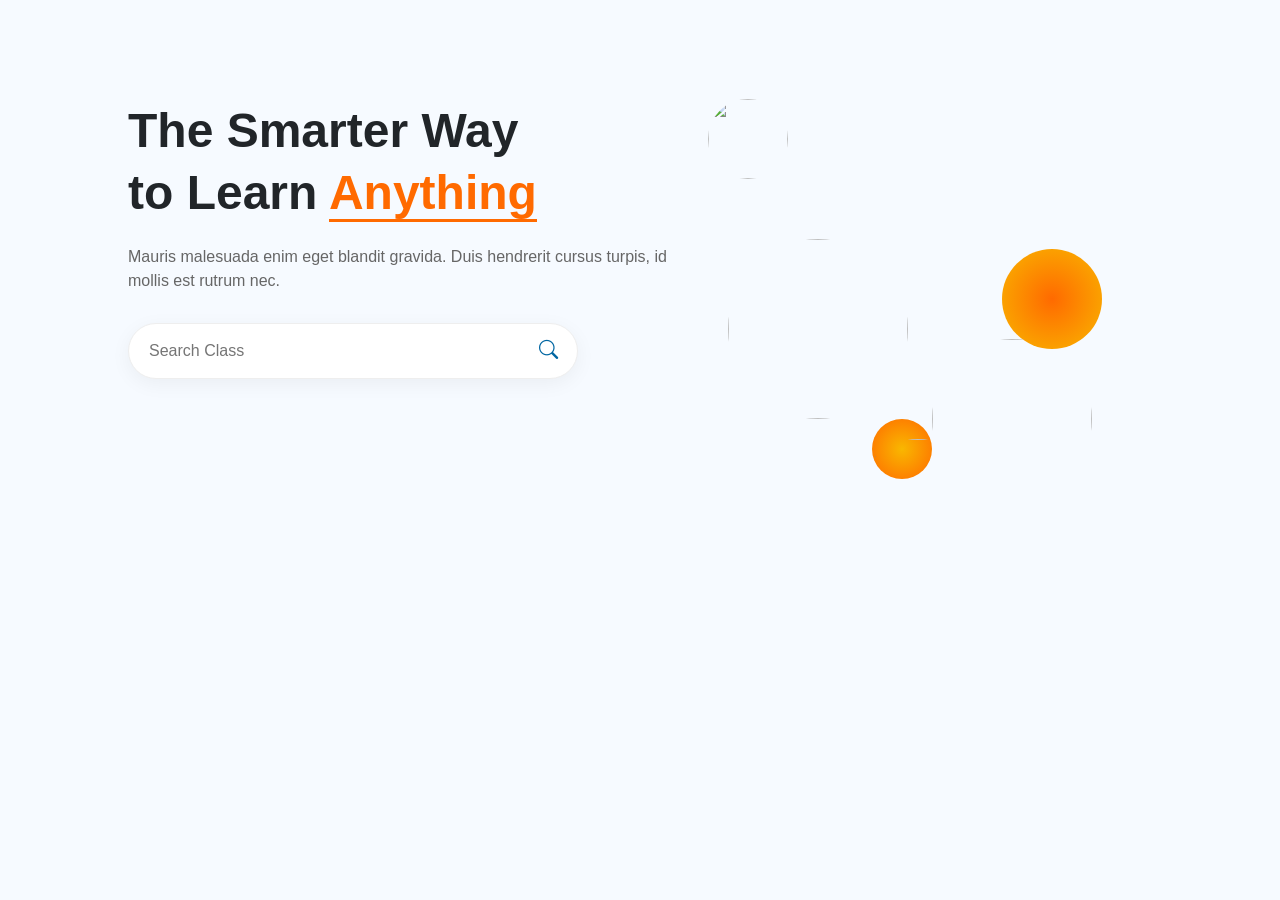
==== demo.html @ 095716b4 "index page upadate index page upadate" ====
<!DOCTYPE html>
<html lang="en">
<head>
  <meta charset="UTF-8">
  <title>Hero Section with Floating Circles</title>
  <meta name="viewport" content="width=device-width, initial-scale=1">
  <link href="https://cdn.jsdelivr.net/npm/bootstrap@5.3.3/dist/css/bootstrap.min.css" rel="stylesheet">
  <style>
    body {
      margin: 0;
      font-family: 'Segoe UI', sans-serif;
      background: #f6faff;
      overflow-x: hidden;
    }

    .hero {
      position: relative;
      display: flex;
      align-items: center;
      justify-content: space-between;
      padding: 100px 10%;
      overflow: hidden;
    }

    .hero .content {
      max-width: 550px;
      z-index: 2;
    }

    .hero h1 {
      font-size: 3rem;
      font-weight: 800;
      line-height: 1.3;
    }

    .hero h1 span {
      color: #ff6a00;
      border-bottom: 3px solid #ff6a00;
    }

    .hero p {
      margin: 20px 0 30px;
      color: #666;
    }

    .hero .search-box {
      position: relative;
      width: 100%;
      max-width: 450px;
    }

    .hero .search-box input {
      width: 100%;
      padding: 15px 60px 15px 20px;
      border-radius: 50px;
      border: 1px solid #eee;
      box-shadow: 0 5px 20px rgba(0,0,0,0.05);
    }

    .hero .search-box i {
      position: absolute;
      top: 50%;
      right: 20px;
      transform: translateY(-50%);
      font-size: 1.2rem;
      color: #0066a2;
    }

    .hero .visuals {
      position: relative;
      flex: 1;
      display: flex;
      justify-content: center;
      align-items: center;
    }

    .circle {
      position: absolute;
      border-radius: 50%;
      transition: transform 0.1s linear;
    }

    .circle img {
      width: 100%;
      height: 100%;
      object-fit: cover;
      border-radius: 50%;
    }

    .circle1 { width: 180px; height: 180px; top: 0; left: 50px; z-index: 1; }
    .circle2 { width: 120px; height: 120px; top: 200px; left: 180px; z-index: 2; }
    .circle3 { width: 160px; height: 160px; top: 100px; right: 60px; z-index: 1; }
    .circle4 { width: 80px; height: 80px; bottom: 60px; left: 30px; z-index: 1; }
    .circle5 {
      width: 60px; height: 60px; top: 180px; right: 220px;
      background: radial-gradient(circle at center, #f9b700, #ff6a00);
    }

    .circle6 {
      width: 100px; height: 100px; top: 10px; right: 50px;
      background: radial-gradient(circle at center, #ff6a00, #f9b700);
    }
  </style>
</head>
<body>

<section class="hero" id="hero-section">
  <div class="content">
    <h1>The Smarter Way <br> to Learn <span>Anything</span></h1>
    <p>Mauris malesuada enim eget blandit gravida. Duis hendrerit cursus turpis, id mollis est rutrum nec.</p>
    <div class="search-box">
      <input type="text" placeholder="Search Class">
      <i class="bi bi-search"></i>
    </div>
  </div>
  <div class="visuals">
    <!-- Circular images -->
    <div class="circle circle1"><img src="https://via.placeholder.com/180" alt=""></div>
    <div class="circle circle2"><img src="https://via.placeholder.com/120" alt=""></div>
    <div class="circle circle3"><img src="https://via.placeholder.com/160" alt=""></div>
    <div class="circle circle4"><img src="https://via.placeholder.com/80" alt=""></div>

    <!-- Gradient circles -->
    <div class="circle circle5"></div>
    <div class="circle circle6"></div>
  </div>
</section>

<!-- Bootstrap Icons -->
<link rel="stylesheet" href="https://cdn.jsdelivr.net/npm/bootstrap-icons@1.10.5/font/bootstrap-icons.css">

<script>
  // Mouse parallax effect
  document.addEventListener('mousemove', e => {
    const circles = document.querySelectorAll('.circle');
    const x = e.clientX / window.innerWidth - 0.5;
    const y = e.clientY / window.innerHeight - 0.5;

    circles.forEach((circle, index) => {
      const speed = (index + 1) * 5;
      circle.style.transform = `translate(${x * speed}px, ${y * speed}px)`;
    });
  });
</script>

</body>
</html>
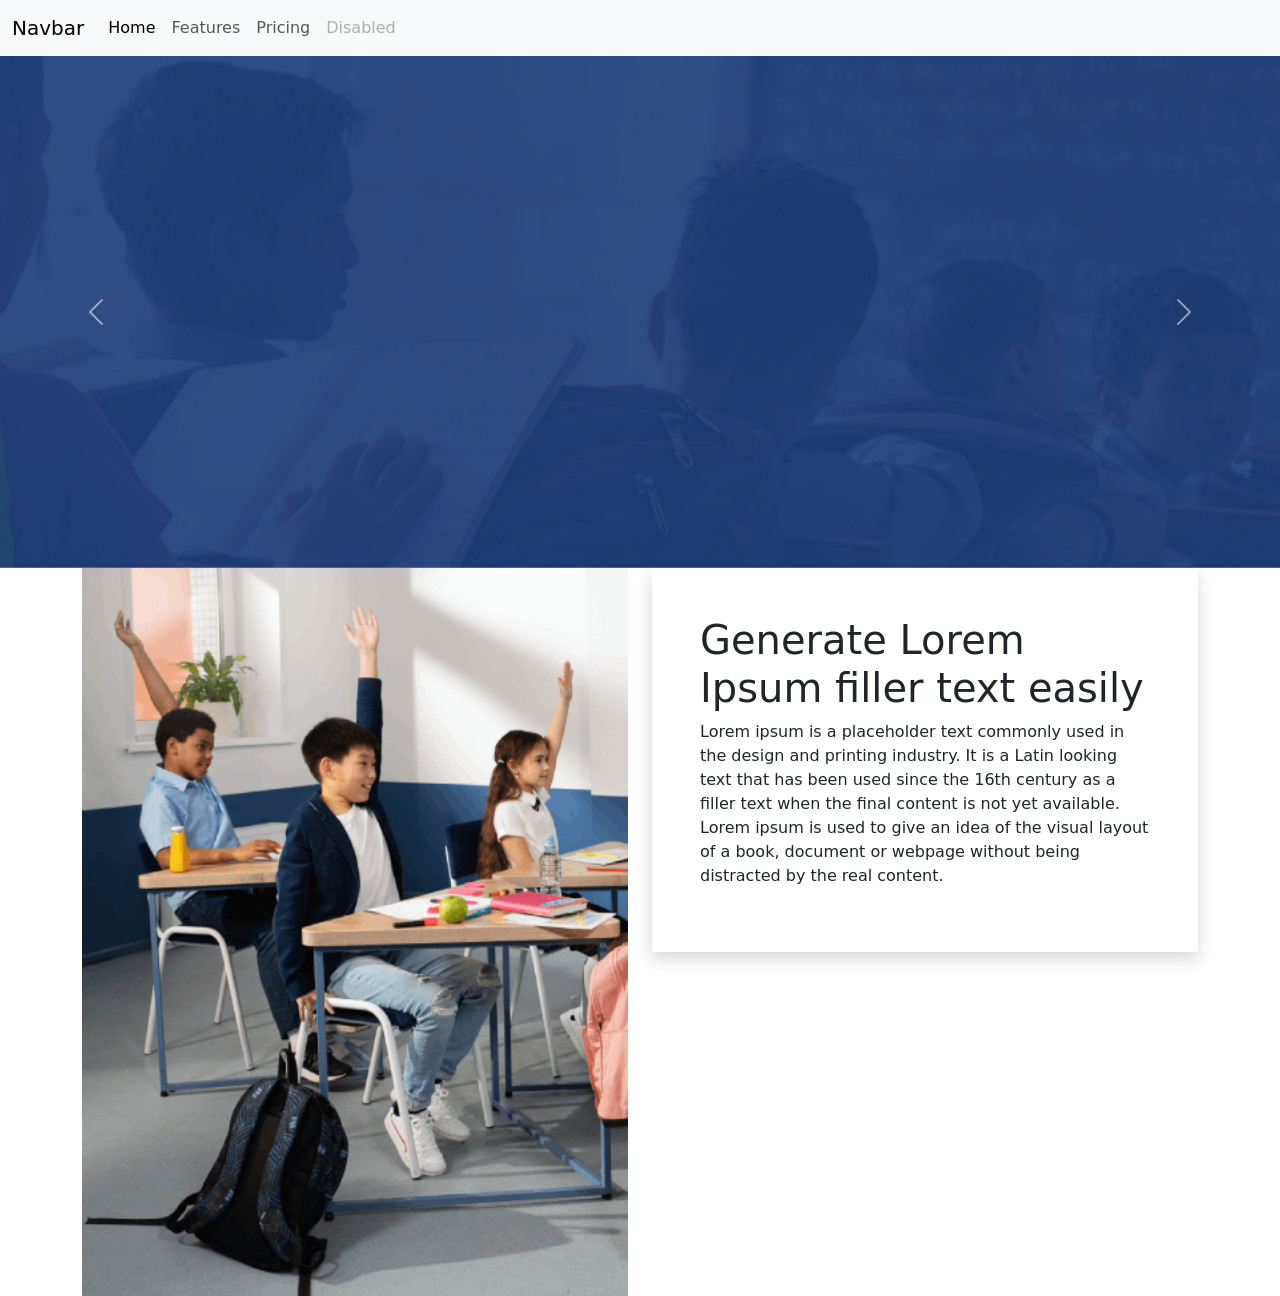
==== commit a58b6215: "add" ====
--- a/demo.html
+++ b/demo.html
@@ -1,147 +1,96 @@
 <!DOCTYPE html>
 <html lang="en">
+
 <head>
   <meta charset="UTF-8">
-  <title>Hero Section with Floating Circles</title>
-  <meta name="viewport" content="width=device-width, initial-scale=1">
-  <link href="https://cdn.jsdelivr.net/npm/bootstrap@5.3.3/dist/css/bootstrap.min.css" rel="stylesheet">
-  <style>
-    body {
-      margin: 0;
-      font-family: 'Segoe UI', sans-serif;
-      background: #f6faff;
-      overflow-x: hidden;
-    }
+  <meta name="viewport" content="width=device-width, initial-scale=1.0">
+  <title>Document</title>
+  <link href="https://cdn.jsdelivr.net/npm/bootstrap@5.0.2/dist/css/bootstrap.min.css" rel="stylesheet"
+    integrity="sha384-EVSTQN3/azprG1Anm3QDgpJLIm9Nao0Yz1ztcQTwFspd3yD65VohhpuuCOmLASjC" crossorigin="anonymous">
+</head>
 
-    .hero {
-      position: relative;
-      display: flex;
-      align-items: center;
-      justify-content: space-between;
-      padding: 100px 10%;
-      overflow: hidden;
-    }
+<body>
+  <header>
+    <nav class="navbar navbar-expand-lg navbar-light bg-light">
+      <div class="container-fluid">
+        <a class="navbar-brand" href="#">Navbar</a>
+        <button class="navbar-toggler" type="button" data-bs-toggle="collapse" data-bs-target="#navbarNav"
+          aria-controls="navbarNav" aria-expanded="false" aria-label="Toggle navigation">
+          <span class="navbar-toggler-icon"></span>
+        </button>
+        <div class="collapse navbar-collapse" id="navbarNav">
+          <ul class="navbar-nav">
+            <li class="nav-item">
+              <a class="nav-link active" aria-current="page" href="#">Home</a>
+            </li>
+            <li class="nav-item">
+              <a class="nav-link" href="#">Features</a>
+            </li>
+            <li class="nav-item">
+              <a class="nav-link" href="#">Pricing</a>
+            </li>
+            <li class="nav-item">
+              <a class="nav-link disabled" href="#" tabindex="-1" aria-disabled="true">Disabled</a>
+            </li>
+          </ul>
+        </div>
+      </div>
+    </nav>
+  </header>
+  <section>
+    <div id="carouselExampleControls" class="carousel slide" data-bs-ride="carousel">
+      <div class="carousel-inner">
+        <div class="carousel-item active">
+          <img src="images/banner1.png" class="d-block w-100" alt="...">
+        </div>
+        <div class="carousel-item">
+          <img src="images/banner1.png" class="d-block w-100" alt="...">
+        </div>
+        <div class="carousel-item">
+          <img src="images/banner1.png" class="d-block w-100" alt="...">
+        </div>
+      </div>
+      <button class="carousel-control-prev" type="button" data-bs-target="#carouselExampleControls"
+        data-bs-slide="prev">
+        <span class="carousel-control-prev-icon" aria-hidden="true"></span>
+        <span class="visually-hidden">Previous</span>
+      </button>
+      <button class="carousel-control-next" type="button" data-bs-target="#carouselExampleControls"
+        data-bs-slide="next">
+        <span class="carousel-control-next-icon" aria-hidden="true"></span>
+        <span class="visually-hidden">Next</span>
+      </button>
+    </div>
+  </section>
 
-    .hero .content {
-      max-width: 550px;
-      z-index: 2;
-    }
+  <section>
+    <div class="container">
+      <div class="row">
+        <div class="col-lg-6 col-md-6 col-12">
+          <div>
+            <img src="images/about.png" alt="" class="img-fluid w-100">
+          </div>
+        </div>
+        <div class="col-lg-6 col-md-6 col-12">
+          <div class="shadow p-5">
+            <h1>Generate Lorem Ipsum filler text easily</h1>
+            <p>Lorem ipsum is a placeholder text commonly used in the design and printing industry. It is a Latin
+              looking text that has been used since the 16th century as a filler text when the final content is not yet
+              available. Lorem ipsum is used to give an idea of the visual layout of a book, document or webpage without
+              being distracted by the real content.</p>
+          </div>
+        </div>
+      </div>
+    </div>
+  </section>
 
-    .hero h1 {
-      font-size: 3rem;
-      font-weight: 800;
-      line-height: 1.3;
-    }
 
-    .hero h1 span {
-      color: #ff6a00;
-      border-bottom: 3px solid #ff6a00;
-    }
+  <script src="https://cdn.jsdelivr.net/npm/@popperjs/core@2.9.2/dist/umd/popper.min.js"
+    integrity="sha384-IQsoLXl5PILFhosVNubq5LC7Qb9DXgDA9i+tQ8Zj3iwWAwPtgFTxbJ8NT4GN1R8p"
+    crossorigin="anonymous"></script>
+  <script src="https://cdn.jsdelivr.net/npm/bootstrap@5.0.2/dist/js/bootstrap.min.js"
+    integrity="sha384-cVKIPhGWiC2Al4u+LWgxfKTRIcfu0JTxR+EQDz/bgldoEyl4H0zUF0QKbrJ0EcQF"
+    crossorigin="anonymous"></script>
+</body>
 
-    .hero p {
-      margin: 20px 0 30px;
-      color: #666;
-    }
-
-    .hero .search-box {
-      position: relative;
-      width: 100%;
-      max-width: 450px;
-    }
-
-    .hero .search-box input {
-      width: 100%;
-      padding: 15px 60px 15px 20px;
-      border-radius: 50px;
-      border: 1px solid #eee;
-      box-shadow: 0 5px 20px rgba(0,0,0,0.05);
-    }
-
-    .hero .search-box i {
-      position: absolute;
-      top: 50%;
-      right: 20px;
-      transform: translateY(-50%);
-      font-size: 1.2rem;
-      color: #0066a2;
-    }
-
-    .hero .visuals {
-      position: relative;
-      flex: 1;
-      display: flex;
-      justify-content: center;
-      align-items: center;
-    }
-
-    .circle {
-      position: absolute;
-      border-radius: 50%;
-      transition: transform 0.1s linear;
-    }
-
-    .circle img {
-      width: 100%;
-      height: 100%;
-      object-fit: cover;
-      border-radius: 50%;
-    }
-
-    .circle1 { width: 180px; height: 180px; top: 0; left: 50px; z-index: 1; }
-    .circle2 { width: 120px; height: 120px; top: 200px; left: 180px; z-index: 2; }
-    .circle3 { width: 160px; height: 160px; top: 100px; right: 60px; z-index: 1; }
-    .circle4 { width: 80px; height: 80px; bottom: 60px; left: 30px; z-index: 1; }
-    .circle5 {
-      width: 60px; height: 60px; top: 180px; right: 220px;
-      background: radial-gradient(circle at center, #f9b700, #ff6a00);
-    }
-
-    .circle6 {
-      width: 100px; height: 100px; top: 10px; right: 50px;
-      background: radial-gradient(circle at center, #ff6a00, #f9b700);
-    }
-  </style>
-</head>
-<body>
-
-<section class="hero" id="hero-section">
-  <div class="content">
-    <h1>The Smarter Way <br> to Learn <span>Anything</span></h1>
-    <p>Mauris malesuada enim eget blandit gravida. Duis hendrerit cursus turpis, id mollis est rutrum nec.</p>
-    <div class="search-box">
-      <input type="text" placeholder="Search Class">
-      <i class="bi bi-search"></i>
-    </div>
-  </div>
-  <div class="visuals">
-    <!-- Circular images -->
-    <div class="circle circle1"><img src="https://via.placeholder.com/180" alt=""></div>
-    <div class="circle circle2"><img src="https://via.placeholder.com/120" alt=""></div>
-    <div class="circle circle3"><img src="https://via.placeholder.com/160" alt=""></div>
-    <div class="circle circle4"><img src="https://via.placeholder.com/80" alt=""></div>
-
-    <!-- Gradient circles -->
-    <div class="circle circle5"></div>
-    <div class="circle circle6"></div>
-  </div>
-</section>
-
-<!-- Bootstrap Icons -->
-<link rel="stylesheet" href="https://cdn.jsdelivr.net/npm/bootstrap-icons@1.10.5/font/bootstrap-icons.css">
-
-<script>
-  // Mouse parallax effect
-  document.addEventListener('mousemove', e => {
-    const circles = document.querySelectorAll('.circle');
-    const x = e.clientX / window.innerWidth - 0.5;
-    const y = e.clientY / window.innerHeight - 0.5;
-
-    circles.forEach((circle, index) => {
-      const speed = (index + 1) * 5;
-      circle.style.transform = `translate(${x * speed}px, ${y * speed}px)`;
-    });
-  });
-</script>
-
-</body>
-</html>
+</html>
